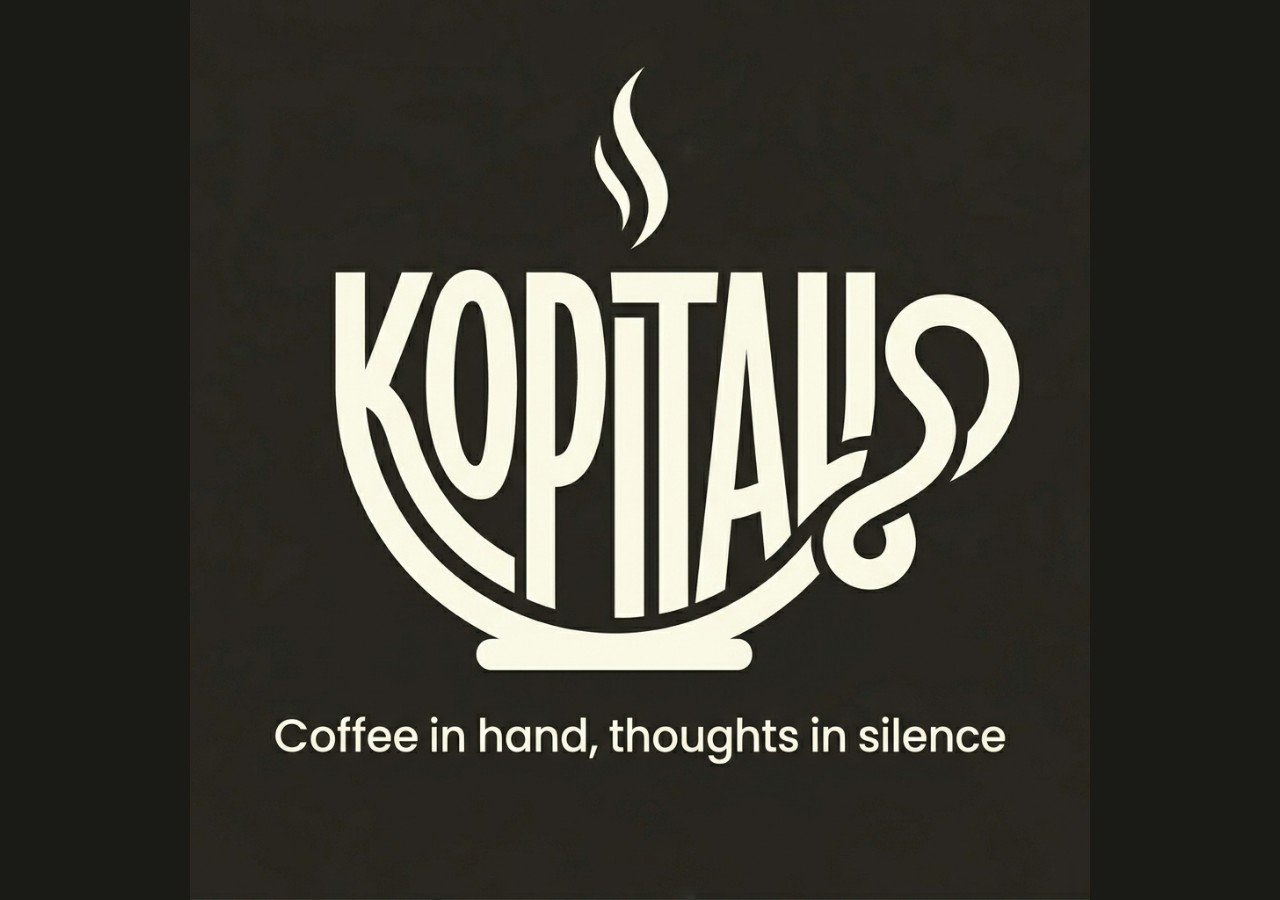
==== index3.html @ c89d7204 "Create index3.html" ====
<!DOCTYPE html>
<html lang="id">
<head>
    <meta charset="UTF-8">
    <meta name="viewport" content="width=device-width, initial-scale=1.0, maximum-scale=1.0, user-scalable=no">
    <title>KOPITALIS</title>
    
    <meta name="theme-color" content="#1a1a16">
    <link rel="manifest" href="manifest.json">
    <link rel="apple-touch-icon" href="kopi.png">

    <style>
        * {
            margin: 0;
            padding: 0;
            box-sizing: border-box;
        }

        body, html {
            height: 100%;
            width: 100%;
            overflow: hidden; /* No scrolling */
            /* Warna background disesuaikan dengan warna gelap di gambar */
            background-color: #1a1a16; 
            display: flex;
            justify-content: center;
            align-items: center;
        }

        .container {
            width: 100%;
            height: 100%;
            display: flex;
            justify-content: center;
            align-items: center;
            padding: 20px;
        }

        img {
            max-width: 100%;
            max-height: 100vh;
            object-fit: contain;
            display: block;
        }
    </style>
</head>
<body>

    <div class="container">
        <img src="kopi.png" alt="KOPITALIS Logo">
    </div>

    <script>
        // Registrasi Service Worker untuk PWA
        if ('serviceWorker' in navigator) {
            window.addEventListener('load', () => {
                navigator.serviceWorker.register('/sw.js').catch(err => {
                    console.log('SW registration failed: ', err);
                });
            });
        }
    </script>
</body>
</html>
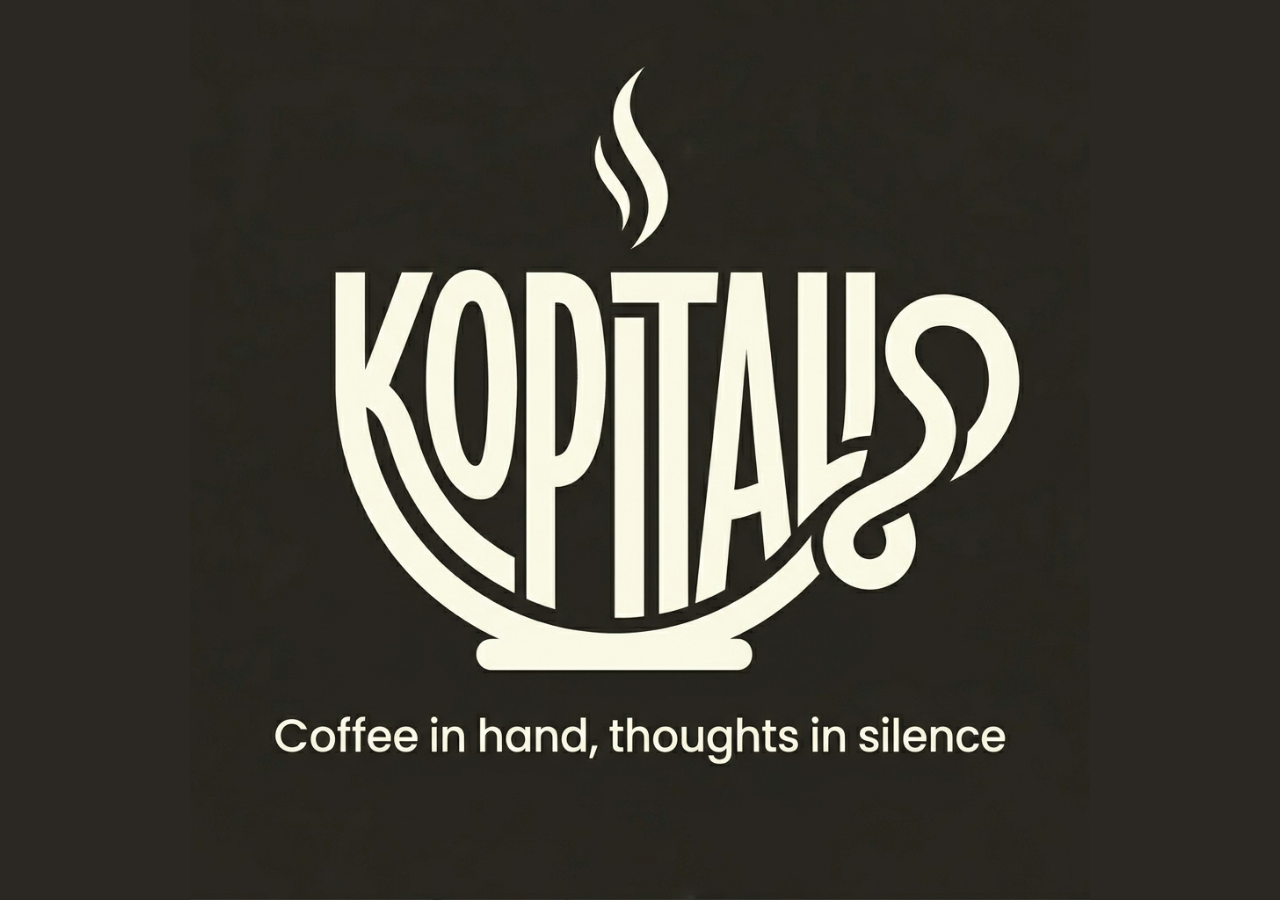
==== commit 836bedc4: "Update index3.html" ====
--- a/index3.html
+++ b/index3.html
@@ -21,7 +21,7 @@
             width: 100%;
             overflow: hidden; /* No scrolling */
             /* Warna background disesuaikan dengan warna gelap di gambar */
-            background-color: #1a1a16; 
+            background-color: #2b2823; 
             display: flex;
             justify-content: center;
             align-items: center;
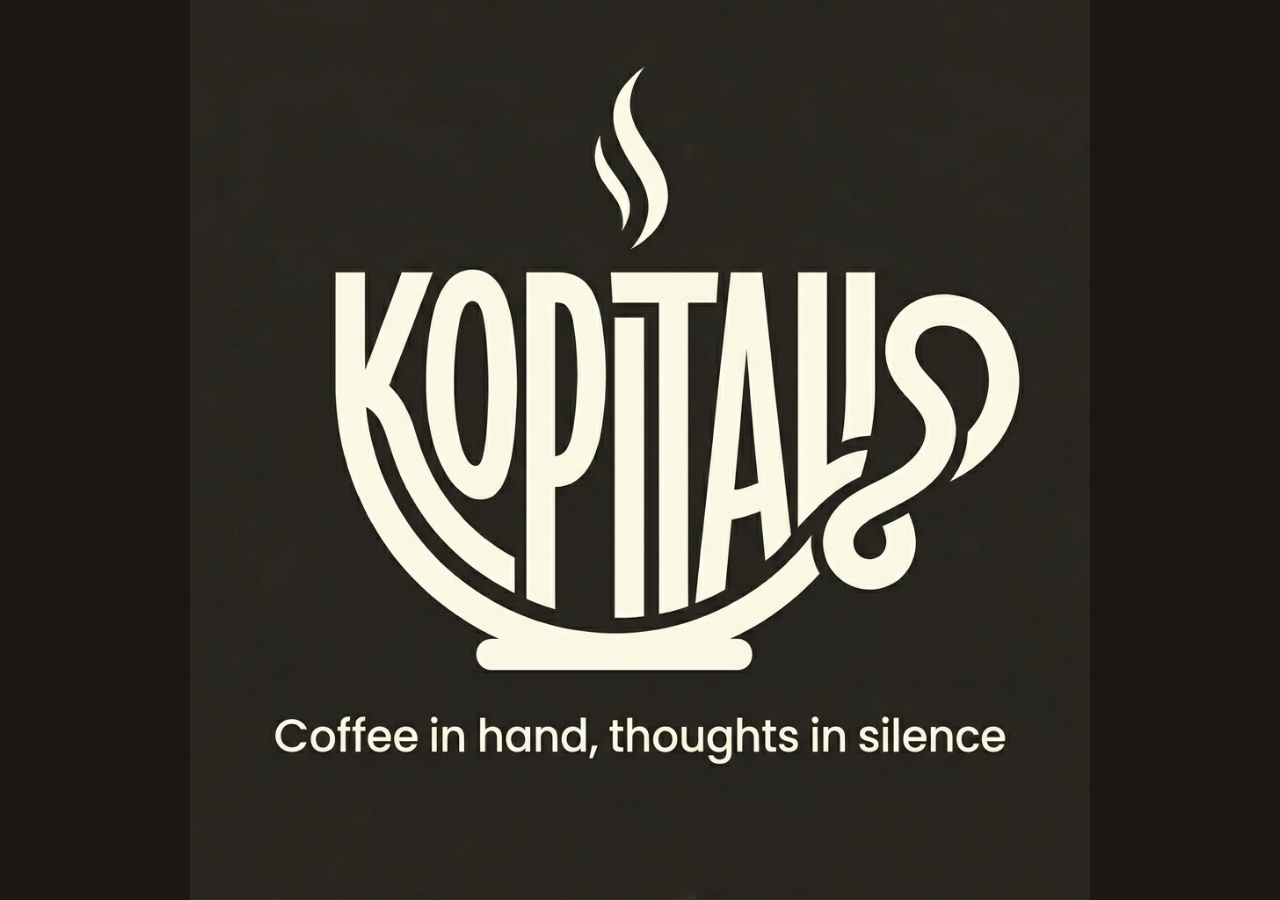
==== commit ec39607f: "Update index3.html" ====
--- a/index3.html
+++ b/index3.html
@@ -21,7 +21,7 @@
             width: 100%;
             overflow: hidden; /* No scrolling */
             /* Warna background disesuaikan dengan warna gelap di gambar */
-            background-color: #2b2823; 
+            background-color: #1A1714; 
             display: flex;
             justify-content: center;
             align-items: center;
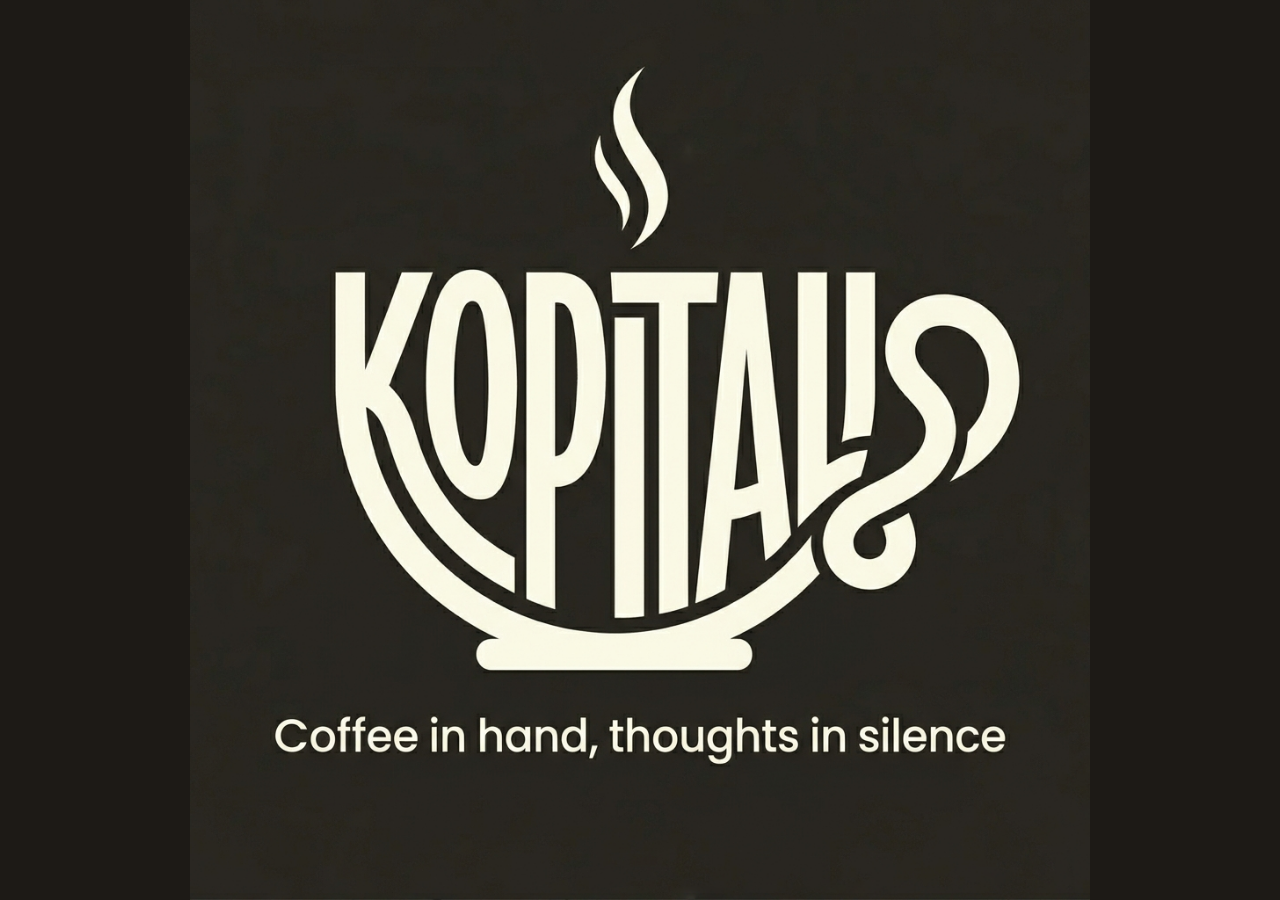
==== commit 1b49b6f6: "Update index3.html" ====
--- a/index3.html
+++ b/index3.html
@@ -21,7 +21,7 @@
             width: 100%;
             overflow: hidden; /* No scrolling */
             /* Warna background disesuaikan dengan warna gelap di gambar */
-            background-color: #1A1714; 
+            background-color: #1D1A16; 
             display: flex;
             justify-content: center;
             align-items: center;
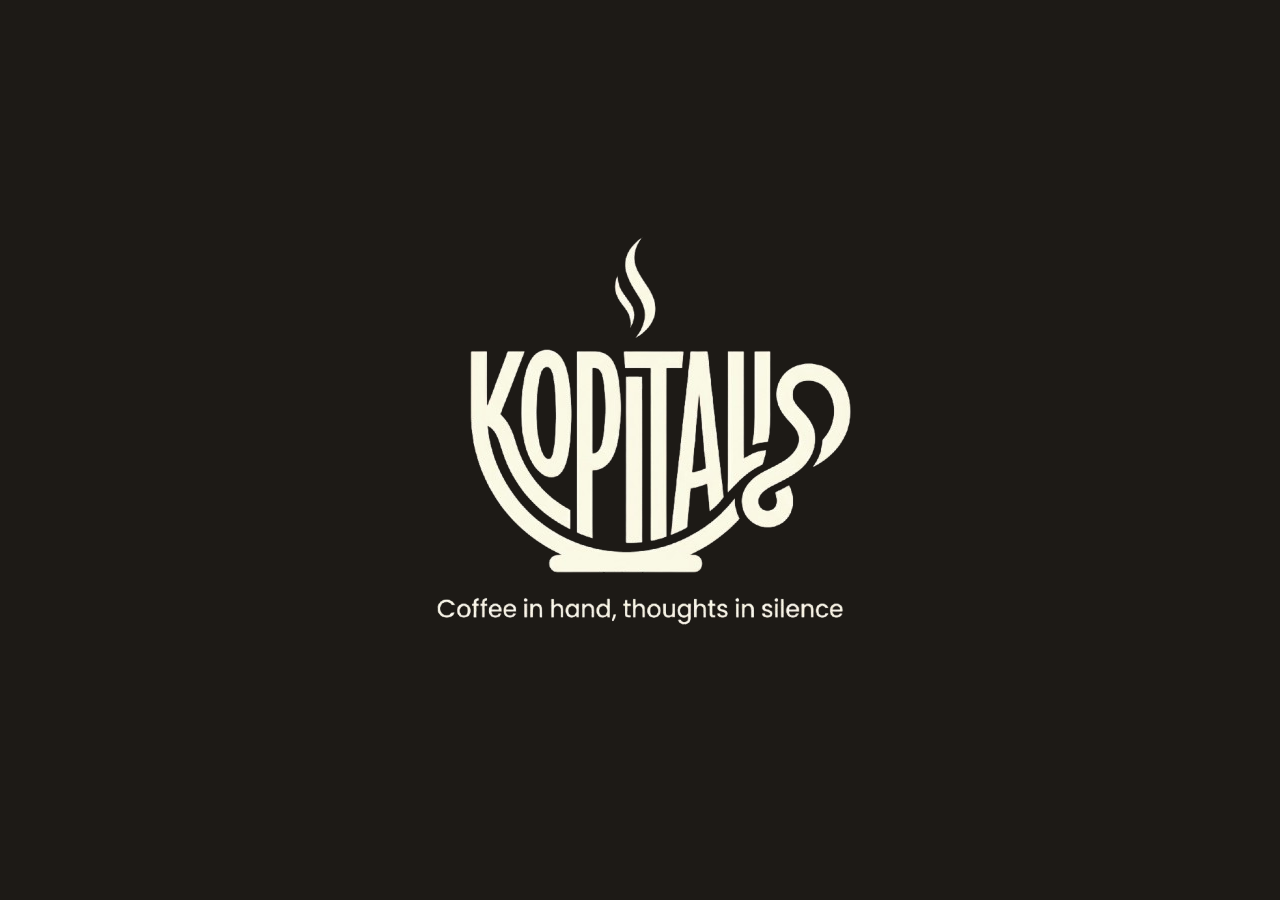
==== commit 629d6711: "Update index3.html" ====
--- a/index3.html
+++ b/index3.html
@@ -47,7 +47,7 @@
 <body>
 
     <div class="container">
-        <img src="kopi.png" alt="KOPITALIS Logo">
+        <img src="kopitalis.png" alt="KOPITALIS Logo">
     </div>
 
     <script>
